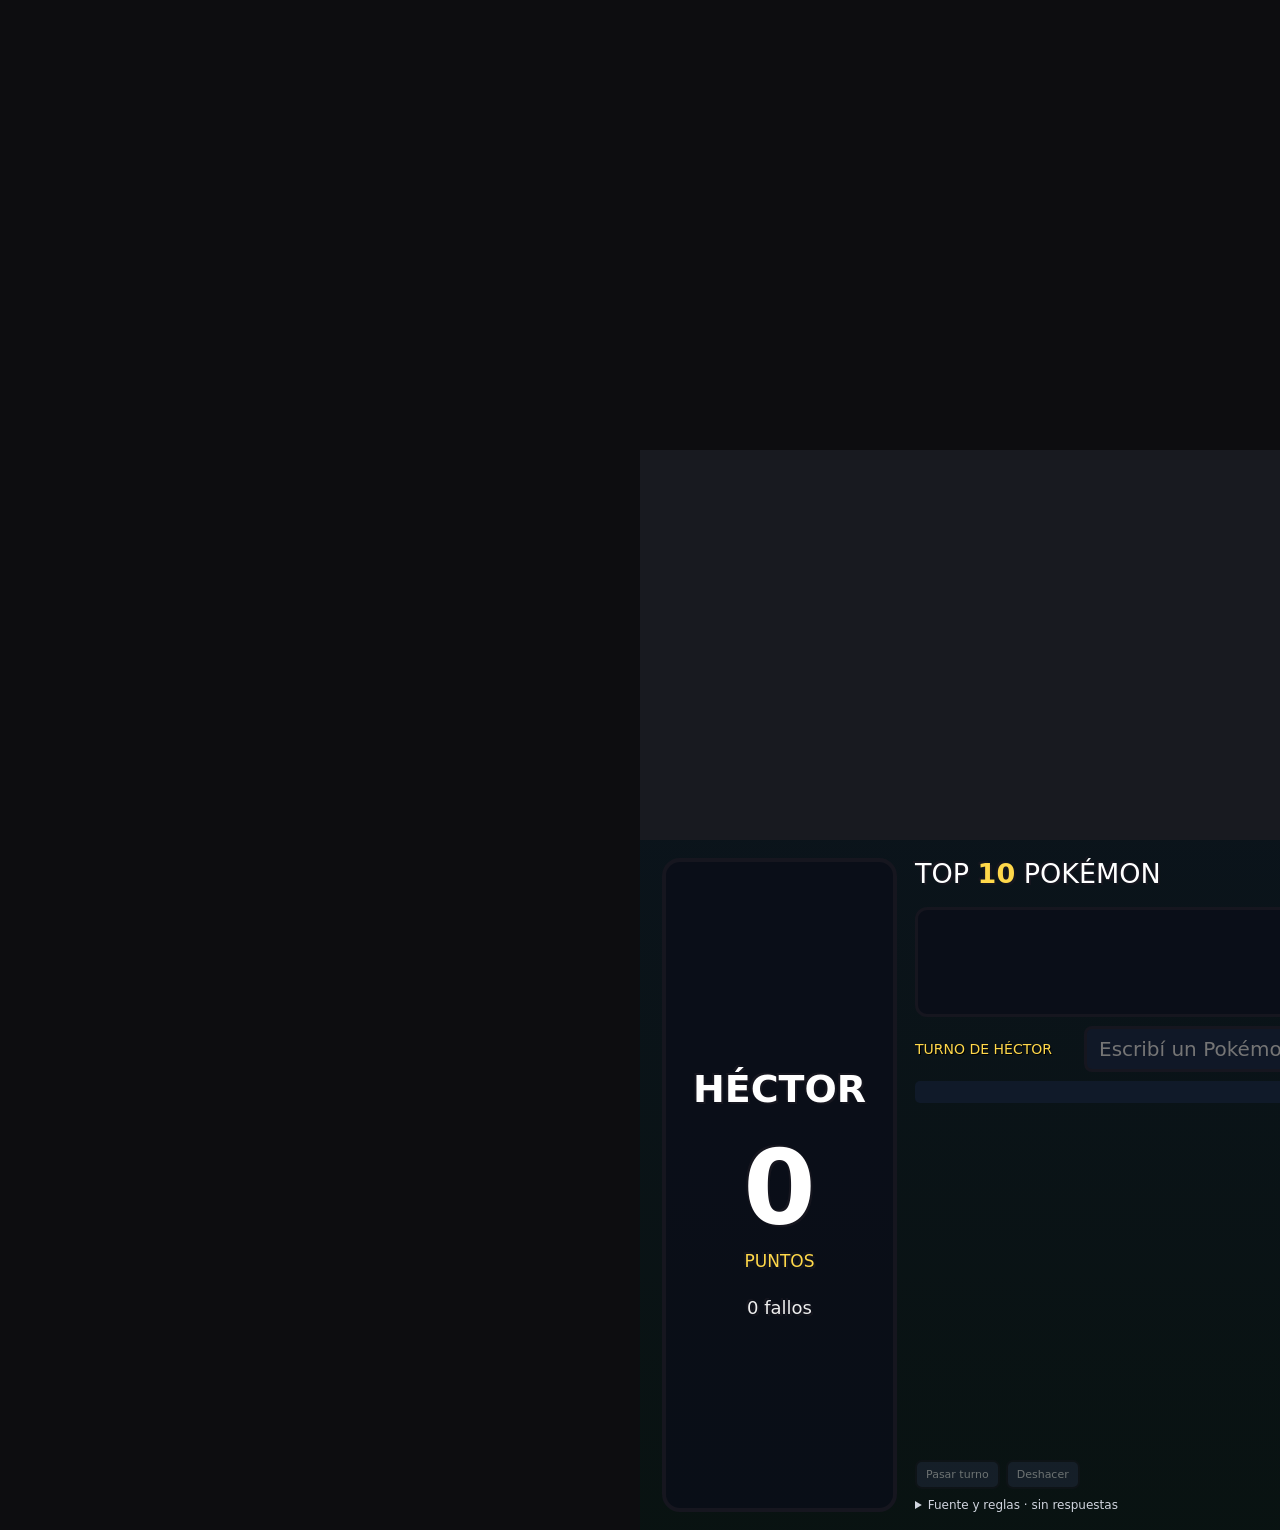
==== top-10.html @ 58f6bba6 "Agregar Top 10 por tipo con búsquedas de 2026 y respuestas ocultas" ====
<!doctype html>
<html lang="es">
<head>
  <meta charset="utf-8">
  <meta name="viewport" content="width=device-width, initial-scale=1">
  <title>Top 10 Pokémon · Más buscados en 2026</title>
  <link rel="stylesheet" href="css/common.css">
  <link rel="stylesheet" href="css/search-game.css">
</head>
<body class="search-mode clean">
<main id="search-reel">
  <div class="camera-space"><span>ESPACIO PARA CÁMARAS</span></div>
  <section id="search-game" aria-label="Top 10 Pokémon">
    <aside class="contestant" data-player="0"><span class="active-label">JUEGA</span><h2>HÉCTOR</h2><strong class="score">0</strong><span>PUNTOS</span><small class="misses">0 fallos</small></aside>
    <div class="play-area">
      <header><span class="brand">TOP <b>10</b> POKÉMON</span><span class="year">GOOGLE · 2026</span></header>
      <nav id="type-filter" aria-label="Elegir tipo"></nav>
      <div class="prompt"><h1>Pokémon de <span id="type-title">TIPO NORMAL</span><br>más buscados en 2026</h1><p>Enero–julio · 10 puestos ocultos · ¡Adiviná el ranking!</p></div>
      <form id="search-answer" autocomplete="off"><label for="pokemon-answer" id="turn-label">TURNO DE HÉCTOR</label><input id="pokemon-answer" name="pokemon" placeholder="Escribí un Pokémon…" maxlength="60" spellcheck="false" disabled><button type="submit" disabled>RESPONDER ↵</button><span id="found-count">0 / 10</span></form>
      <div id="feedback" role="status" aria-live="polite">Cargando los datos. Las respuestas están ocultas.</div>
      <ol id="ranking" aria-label="Puestos del ranking"></ol>
      <footer><button id="pass" disabled>Pasar turno</button><button id="undo" disabled>Deshacer</button><button id="reveal" disabled>Revelar respuestas…</button><button id="next" disabled>Siguiente tipo →</button><button id="mute" aria-label="Silenciar sonidos">🔊</button><button id="layout">↕ Vertical</button><button id="guides">Cámaras</button><button id="record">Tamaño grabación</button></footer>
      <details class="source"><summary>Fuente y reglas · sin respuestas</summary><p>Google Trends, enero–julio de 2026: promedio de interés relativo, no cantidad absoluta de búsquedas. Datos de PokéTrends (CC BY 4.0). La metodología declara consultas globales; sus metadatos también mencionan EE. UU., por lo que la cobertura geográfica del proveedor es ambigua. Se incluyen 1.021 especies con los siete meses completos; cuatro carecen de datos de 2026 y se excluyen, sin formas alternativas; los de doble tipo participan en ambos. Empates: número de Pokédex ascendente. Cada acierto da entre 10 puntos (puesto 1) y 1 punto (puesto 10). Los fallos y pases cambian el turno, sin quitar puntos. Cada tipo conserva su partida durante esta sesión.</p><p><a href="https://poke-trends.com/methodology" target="_blank" rel="noreferrer">Metodología del proveedor (puede contener spoilers)</a></p></details>
    </div>
    <aside class="contestant" data-player="1"><span class="active-label">JUEGA</span><h2>GUTI</h2><strong class="score">0</strong><span>PUNTOS</span><small class="misses">0 fallos</small></aside>
  </section>
</main>
<dialog id="reveal-confirm"><h2>¿Revelar este top 10?</h2><p>Se mostrarán todas las respuestas de este tipo y terminará la ronda.</p><button id="cancel-reveal">Seguir jugando</button><button id="confirm-reveal">Sí, revelar respuestas</button></dialog>
<script src="data/game-data.js"></script>
<script src="js/letters.js"></script>
<script src="js/audio.js"></script>
<script src="js/search-game.js"></script>
<script src="js/search-app.js"></script>
</body>
</html>
---- css/common.css ----
/* ═══════════════════════════════════════════════════════════════
   LETRAS POKÉMON · ESTILOS COMUNES (copiados de Buscaminas Pokémon)
   Mismo ADN que PokeDuelo (tinta, verde/rojo/dorado, Bungee, contornos, foto de fondo).
   Las medidas del reel y la disposición viven en vertical.css / horizontal.css.
   ═══════════════════════════════════════════════════════════════ */
@font-face{font-family:'Bungee'; src:url('../assets/fonts/bungee-latin.woff2') format('woff2'); font-display:block}
@font-face{font-family:'Press Start 2P'; src:url('../assets/fonts/press-start-2p-latin.woff2') format('woff2'); font-display:block}

:root{
  --ink:#16161f;
  --ok:#3fbf4f;
  --ok-hi:#58e36a;
  --no:#e0413b;
  --no-hi:#ff5a4f;
  --gold:#ffd84a;
  --panel:rgba(10,14,24,.84);
  --card:#1d2233;
  --card-2:#141828;
  --pixel:'Bungee','Press Start 2P',system-ui,sans-serif;
}

html,body{margin:0;height:100%;background:#0d0d10;overflow:hidden}
body.rec{overflow:auto}

/* ── REEL (igual que PokeDuelo) ── */
#reel{position:absolute; left:50%; top:50%; width:var(--reel-w); transform-origin:center center; display:flex; flex-direction:column}
body.rec #reel{position:relative; left:0; top:0; transform:none !important}

.virtual{flex:none; position:relative; width:100%; pointer-events:none; user-select:none;
  display:flex; align-items:center; justify-content:center;
  font:600 22px/1 system-ui,sans-serif; letter-spacing:.25em; color:rgba(255,255,255,.28)}
.virtual::after{content:''; position:absolute; inset:8px; border:3px dashed rgba(255,255,255,.2); border-radius:4px}
#v-top{height:var(--h-banner-top); background:#8e1622}
#v-cams{height:var(--h-cams); background:#2a2a2a}
#v-bottom{height:var(--h-banner-bottom); background:#8e1622}
body.clean .virtual span, body.clean .virtual::after{display:none}

/* ── ZONA JUEGO ── */
#game{flex:none; position:relative; width:var(--reel-w); height:var(--h-game); overflow:hidden; box-sizing:border-box;
  font-family:var(--pixel); color:#fff; user-select:none;
  background:url('../assets/img/nature-1768605061922-3261.jpg') center center / cover no-repeat;
  display:grid; contain:layout paint}
#game::before{content:''; position:absolute; inset:0; z-index:0; pointer-events:none;
  background:linear-gradient(180deg,rgba(9,24,34,.42),rgba(8,20,18,.58))}
#game > *{position:relative; z-index:1; min-width:0; min-height:0}

.outline{text-shadow:
  -3px -3px 0 var(--ink), 3px -3px 0 var(--ink), -3px 3px 0 var(--ink), 3px 3px 0 var(--ink),
   0 -4px 0 var(--ink), 0 4px 0 var(--ink), -4px 0 0 var(--ink), 4px 0 0 var(--ink),
   0 7px 0 rgba(0,0,0,.42), 4px 10px 8px rgba(0,0,0,.4)}
.outline-s{text-shadow:-2px -2px 0 var(--ink), 2px -2px 0 var(--ink), -2px 2px 0 var(--ink), 2px 2px 0 var(--ink), 0 4px 0 rgba(0,0,0,.4)}

/* Paneles oscuros con el borde de tinta de PokeDuelo */
.slab{background:var(--panel); border:4px solid var(--ink); border-radius:12px;
  box-shadow:inset 0 0 0 2px rgba(255,255,255,.12), 6px 6px 0 rgba(0,0,0,.35)}

/* ── JUGADORES ── */
.player{grid-area:var(--area); display:flex; flex-direction:column; align-items:center; justify-content:center; text-align:center;
  box-sizing:border-box; transition:opacity .25s}
.player .pname{letter-spacing:.04em; line-height:1}
.player .pscore{line-height:1; font-variant-numeric:tabular-nums}
.player .plabel{font-size:14px; letter-spacing:.2em; color:rgba(255,255,255,.7)}
.player .turn{font-size:15px; letter-spacing:.12em; padding:6px 12px 5px; border-radius:999px; background:var(--gold); color:var(--ink);
  border:3px solid var(--ink); opacity:0; transform:translateY(6px); transition:opacity .25s, transform .25s}
.player.active{box-shadow:inset 0 0 0 2px rgba(255,255,255,.12), 0 0 0 5px var(--gold), 6px 6px 0 5px rgba(0,0,0,.35)}
.player.active .turn{opacity:1; transform:none}
.player:not(.active){opacity:.62}
.player .phist{display:flex; gap:5px; flex-wrap:wrap; justify-content:center}
.player .phist i{display:block; width:26px; height:26px; line-height:26px; font-style:normal; font-size:12px; border-radius:5px;
  border:2px solid var(--ink); background:var(--ok); color:#fff}
.player .phist i.bomb{background:var(--no)}
.player .phist i.perfect{background:var(--gold); color:var(--ink)}
.pscore.bump{animation:bump .42s}
@keyframes bump{40%{transform:scale(1.25)}100%{transform:none}}

/* ── CABECERA ── */
.head{grid-area:head; display:flex; align-items:center; justify-content:center; gap:18px}
.head .title{letter-spacing:.02em; line-height:.95; white-space:nowrap}
.head .title span{color:var(--gold)}
.head .meta{display:flex; align-items:center; gap:12px}
.head .round-no{white-space:nowrap}
.chip{display:inline-block; padding:7px 14px 6px; border-radius:8px; border:3px solid var(--ink); font-size:16px; letter-spacing:.08em;
  box-shadow:0 3px 0 rgba(0,0,0,.4); color:var(--ink); white-space:nowrap}
.chip.easy{background:#7ee07f}
.chip.normal{background:var(--gold)}
.chip.hard{background:#ff7a59}

/* ── PROGRESO DE RONDAS ── */
.progress{grid-area:prog; display:flex; gap:5px; align-items:stretch}
.progress i{flex:1; border-radius:4px; background:rgba(255,255,255,.18); border:2px solid rgba(0,0,0,.45)}
.progress i.perfect{background:var(--gold)}
.progress i.ok{background:var(--ok)}
.progress i.bomb{background:var(--no)}
.progress i.current{background:#fff; animation:blink 1.2s ease-in-out infinite}
@keyframes blink{50%{opacity:.45}}

/* ── CONSIGNA ── */
.question{grid-area:q; display:flex; flex-direction:column; align-items:center; justify-content:center; text-align:center; padding:0 18px}
.question .q-text{line-height:1.08; letter-spacing:.01em; max-width:100%; overflow:hidden}
.question .q-rule{font:700 15px/1 system-ui,sans-serif; letter-spacing:.12em; text-transform:uppercase; color:rgba(255,255,255,.7); margin-top:8px}

/* ── ESTADO (aciertos / resultado + botones). Altura fija: nunca empuja la grilla. ── */
.status{grid-area:st; display:flex; align-items:center; justify-content:center; gap:22px; overflow:hidden}
.status .hits{white-space:nowrap}
.status .turnlbl{white-space:nowrap; padding:4px 14px 2px; border-radius:10px; background:rgba(0,0,0,.35); border:3px solid var(--gold)}
.status .turnlbl b{color:var(--gold)}
.player .turn.flip{animation:turnFlip .35s cubic-bezier(.3,1.6,.5,1)}
@keyframes turnFlip{0%{transform:scale(.6)}100%{transform:none}}
.status .hits b{color:var(--ok-hi)}
.pips{display:flex; gap:6px}
.pips i{width:20px; height:20px; border-radius:50%; border:3px solid var(--ink); background:rgba(255,255,255,.2); transition:background .2s}
.pips i.on{background:var(--ok-hi)}
.status .result{white-space:nowrap}
.status .result.perfect{color:var(--gold)}
.status .result.bomb{color:var(--no-hi)}
.status .result{text-align:center; line-height:1}
.status .result small{display:block; font-size:.5em; letter-spacing:.08em; color:#fff; margin-top:4px}
.status .actions{display:flex; gap:12px}
.btn{font-family:var(--pixel); font-size:17px; letter-spacing:.05em; color:#fff; cursor:pointer; white-space:nowrap;
  padding:11px 18px 10px; border-radius:10px; border:4px solid var(--ink); background:#2f6fe4;
  box-shadow:inset 0 -5px 0 rgba(0,0,0,.25), 0 5px 0 rgba(0,0,0,.45); transition:transform .08s}
.btn:hover{transform:translateY(-2px)}
.btn:active{transform:translateY(2px)}
.btn.go{background:var(--ok)}
.btn.retry{background:#5a5f78}
.status .enter{animation:fadeUp .35s both}
@keyframes fadeUp{from{opacity:0; transform:translateY(10px)}to{opacity:1; transform:none}}

/* ── GRILLA 4×3 ── */
.grid{grid-area:grid; display:grid; grid-template-columns:repeat(4,1fr); grid-template-rows:repeat(3,1fr)}
.card{all:unset; box-sizing:border-box; position:relative; overflow:hidden; cursor:pointer; min-width:0; min-height:0;
  border-radius:12px; border:4px solid var(--ink); background:linear-gradient(180deg,var(--card),var(--card-2));
  box-shadow:inset 0 0 0 2px rgba(255,255,255,.12), 0 5px 0 rgba(0,0,0,.45);
  display:flex; align-items:center; justify-content:center; transition:transform .12s; will-change:transform}
.card:hover{transform:translateY(-3px)}
.grid.done .card, .card.picked{cursor:default}
.grid.done .card:hover, .card.picked:hover{transform:none}
.card:focus-visible{outline:4px solid #5b8cff; outline-offset:2px}
/* Capa de color: sólo se anima su opacidad. */
.card .tint{position:absolute; inset:0; opacity:0; pointer-events:none; transition:opacity .22s}
.card .art{position:relative; display:flex; align-items:center; justify-content:center; flex:none; border-radius:50%;
  background:radial-gradient(circle at 50% 42%,rgba(255,255,255,.22),rgba(255,255,255,.06) 62%,transparent 64%)}
.card .art img{image-rendering:pixelated; display:block}
.card .name{position:relative; line-height:1.05; letter-spacing:.02em; min-width:0; overflow:hidden}
.card .badge{position:absolute; display:flex; align-items:center; gap:6px; padding:5px 9px 4px; border-radius:7px; border:3px solid var(--ink);
  font-size:13px; letter-spacing:.06em; opacity:0; transform:scale(.6); pointer-events:none}
.card .badge svg{width:16px; height:16px; flex:none}
.card .detail{position:absolute; padding:3px 7px 2px; border-radius:6px; background:rgba(0,0,0,.55); border:2px solid rgba(255,255,255,.35);
  font-size:13px; letter-spacing:.04em; opacity:0}

.card.ok .tint{background:linear-gradient(180deg,var(--ok-hi),#1f9d35); opacity:1}
.card.ok{border-color:#0f3d17}
.card.bad .tint{background:linear-gradient(180deg,var(--no-hi),#a8201b); opacity:1}
.card.ok .badge.b-ok, .card.bad .badge.b-bomb{opacity:1; transform:none}
.badge.b-ok{background:#fff; color:#1b7f2c}
.badge.b-bomb{background:var(--ink); color:#fff}
/* Revelado sin haberlas tocado: color más suave, para distinguirlas de las elegidas */
.card.rev .tint{opacity:.5}
.card.rev .badge{transform:scale(.85)}
.grid.done .card .detail{opacity:1}
/* La bomba elegida: sólida, anillo blanco y cartel propio */
.card.boom{box-shadow:0 0 0 5px #fff, 0 0 0 9px var(--ink), 0 5px 0 9px rgba(0,0,0,.45); z-index:2}
.card.boom .badge.b-bomb{background:#fff; color:var(--no)}

/* Animaciones (sólo transform/opacity) */
.card.a-pop{animation:cardPop .34s cubic-bezier(.3,1.6,.5,1)}
@keyframes cardPop{0%{transform:scale(.92)}60%{transform:scale(1.07)}100%{transform:none}}
.card.a-pop .tint{animation:tintIn .22s both}
.card.a-shake{animation:shake .46s}
@keyframes shake{0%,100%{transform:none}15%{transform:translateX(-10px) rotate(-2deg)}30%{transform:translateX(9px) rotate(2deg)}45%{transform:translateX(-7px)}60%{transform:translateX(6px)}75%{transform:translateX(-3px)}}
.card.a-shake .tint{animation:flash .46s both}
@keyframes flash{0%{opacity:0}20%{opacity:1}35%{opacity:.55}55%{opacity:1}}
.card.a-rev .tint{animation:tintIn .3s both; animation-delay:var(--d,0ms)}
.card.a-rev .badge{transition:opacity .25s, transform .25s; transition-delay:var(--d,0ms)}
@keyframes tintIn{from{opacity:0}}
.card.a-deal{animation:deal .38s both; animation-delay:var(--d,0ms)}
@keyframes deal{from{opacity:0; transform:translateY(14px) scale(.96)}}
.grid.celebrate .card.ok{animation:glow 1.1s ease-in-out 2; animation-delay:var(--d,0ms)}
@keyframes glow{50%{transform:scale(1.04)}}
.noanim, .noanim *{animation:none !important; transition:none !important}

/* ── CARTEL CENTRAL (encima de la grilla, nunca de las cámaras) ── */
.stamp{grid-area:grid; align-self:center; justify-self:center; z-index:5 !important; pointer-events:none; text-align:center;
  padding:18px 34px 14px; border-radius:16px; border:5px solid var(--ink); opacity:0; transform:scale(.4)}
.stamp.perfect{background:var(--gold); color:var(--ink)}
/* Bomba: borde blanco (con anillo oscuro por fuera) para que se lea sobre fondos oscuros */
.stamp.bomb{background:var(--no); color:#fff; border-color:#fff; box-shadow:0 0 0 5px var(--ink), 0 8px 0 5px rgba(0,0,0,.45)}
.stamp.final{background:var(--panel); color:var(--gold)}
.stamp small{display:block; font-size:.42em; letter-spacing:.1em; margin-top:6px}
.stamp.show{animation:stampIn 1.9s both}
.stamp.show.big{animation:stampBig 2.4s both}
.stamp.stay{animation:stampStay .6s both}
@keyframes stampIn{0%{opacity:0; transform:scale(.4) rotate(-6deg)}14%{opacity:1; transform:scale(1.08) rotate(1deg)}22%{transform:scale(1)}78%{opacity:1; transform:scale(1)}100%{opacity:0; transform:scale(.9)}}
@keyframes stampBig{0%{opacity:0; transform:scale(.3) rotate(-10deg)}12%{opacity:1; transform:scale(1.18) rotate(2deg)}20%{transform:scale(1)}30%{transform:scale(1.05)}40%{transform:scale(1)}82%{opacity:1; transform:scale(1)}100%{opacity:0; transform:scale(.92)}}
@keyframes stampStay{from{opacity:0; transform:scale(.5)}to{opacity:1; transform:none}}

/* ── PANEL DE CONTROL (fuera del reel, no se graba) · mismo estilo que PokeDuelo ── */
#panel{position:fixed; top:12px; right:12px; width:380px; max-height:calc(100vh - 24px); overflow:auto; z-index:50;
  background:#1c1d24; color:#e9e9ef; border:1px solid #3a3b46; border-radius:12px;
  font:14px/1.4 system-ui,sans-serif; box-shadow:0 12px 40px rgba(0,0,0,.5); padding:14px; box-sizing:border-box}
body.nopanel #panel{display:none}
body.panel-only{overflow:auto; background:#121318}
body.panel-only #reel{display:none}
body.panel-only #panel{position:static; margin:24px auto; width:min(760px,calc(100% - 32px)); max-height:none}
#panel h2{margin:0; font-size:15px; letter-spacing:.04em}
#panel header{display:flex; justify-content:space-between; align-items:center; gap:8px; margin-bottom:10px}
#panel section{background:#25262f; border-radius:10px; padding:12px; margin-bottom:12px}
#panel h3{margin:0 0 8px; font-size:13px; text-transform:uppercase; letter-spacing:.08em; color:#ffd84a}
#panel label{display:block; font-size:12px; color:#a9aab8; margin:8px 0 4px}
#panel .line{display:flex; gap:6px; align-items:center; flex-wrap:wrap}
#panel input{flex:1; min-width:0; background:#14151b; color:#fff; border:1px solid #3a3b46; border-radius:7px; padding:7px 9px; font:inherit}
#panel button{background:#343645; color:#fff; border:0; border-radius:7px; padding:7px 10px; font:inherit; font-size:13px; cursor:pointer; white-space:nowrap}
#panel button:hover{background:#44475a}
#panel button.primary{background:#2f6fe4} #panel button.primary:hover{background:#3d7cf0}
#panel button.danger{background:#6b2230} #panel button.danger:hover{background:#86293a}
#panel button.on{outline:2px solid #ffd84a}
#panel .score{font:700 22px/1 system-ui,sans-serif; min-width:44px; text-align:center}
#panel footer{font-size:12px; color:#8d8e9c}
#panel kbd{background:#343645; border-radius:4px; padding:1px 5px; font-size:11px}
#panel .muted{color:#8d8e9c; font-size:12px}
#panel pre{margin:6px 0 0; white-space:pre-wrap; font:11px/1.35 ui-monospace,Consolas,monospace; color:#cfd0da; background:#14151b; border-radius:7px; padding:8px}
#panel table{width:100%; border-collapse:collapse; font-size:12px; margin-top:6px}
#panel td{padding:2px 4px; border-bottom:1px solid #30313c; vertical-align:top}
#panel td.ok{color:#58e36a} #panel td.no{color:#ff7a70}
#debug{display:none}
body.debug #debug{display:block}

/* ═══════════════════════════════════════════════════════════════
   PROPIO DE LETRAS POKÉMON
   ═══════════════════════════════════════════════════════════════ */
[hidden]{display:none !important}

/* Carta todavía oculta: Poké Ball + casilleros de letras. Al acertarla se ve el sprite. */
.card{cursor:default}
.card:hover{transform:none}
.card .ball{display:block; width:62%; height:62%; border-radius:50%; border:4px solid var(--ink); box-sizing:border-box;
  background:linear-gradient(180deg,#e0413b 0 44%,var(--ink) 44% 56%,#f1f1f1 56% 100%); position:relative; opacity:.9}
.card .ball::after{content:''; position:absolute; left:50%; top:50%; width:30%; height:30%; transform:translate(-50%,-50%);
  border-radius:50%; background:#f1f1f1; border:4px solid var(--ink); box-sizing:border-box}
.card .slots{position:relative; display:flex; gap:4px; justify-content:center; flex-wrap:nowrap; max-width:100%}
.card .slots i{display:block; flex:none; border-radius:3px; background:rgba(255,255,255,.22); border-bottom:4px solid rgba(255,255,255,.7)}
.card .slots i.first{background:var(--gold); border-bottom-color:#9b7a1f; color:var(--ink); font-style:normal; text-align:center}
.card .detail{opacity:1}
.card.open .ball, .card.open .slots{display:none}
.card:not(.open) .art img, .card:not(.open) .name{display:none}

/* Cartel de la bomba: la palabra que se dijo, en una carta roja propia */
.stamp .word{display:block; margin-top:10px; font-size:.5em; letter-spacing:.03em}

/* Respuesta (en la fila de estado, a la vista de cámara) */
.answer{display:flex; align-items:center; gap:10px; min-width:0}
.answer input{font-family:var(--pixel); color:#fff; background:rgba(10,14,24,.9); border:4px solid var(--ink); border-radius:10px;
  box-shadow:inset 0 0 0 2px rgba(255,255,255,.18), 0 4px 0 rgba(0,0,0,.45); padding:6px 14px 4px; min-width:0; text-transform:uppercase;
  letter-spacing:.03em; outline:none}
.answer input::placeholder{color:rgba(255,255,255,.4)}
.answer input:focus{box-shadow:inset 0 0 0 2px rgba(255,255,255,.18), 0 0 0 4px var(--gold), 0 4px 0 4px rgba(0,0,0,.45)}
.answer .btn{flex:none}
.answer.a-shake{animation:shake .46s}
.toast{grid-area:st; align-self:start; justify-self:center; z-index:6 !important; pointer-events:none; margin-top:-26px;
  padding:5px 12px 4px; border-radius:8px; border:3px solid var(--ink); background:#fff; color:var(--ink); font-size:15px; letter-spacing:.05em;
  opacity:0; white-space:nowrap;
  /* letra oscura sobre blanco: el contorno de .outline-s va en blanco, si no se empasta */
  text-shadow:-2px -2px 0 #fff, 2px -2px 0 #fff, -2px 2px 0 #fff, 2px 2px 0 #fff}
.toast.show{animation:toast 1.8s both}
@keyframes toast{0%{opacity:0; transform:translateY(6px)}12%{opacity:1; transform:none}80%{opacity:1}100%{opacity:0}}
.status .count b{color:var(--ok-hi)}
.chip.min{background:#7ee07f}
.chip.max{background:#ff7a59}
.question .q-text .tchip{display:inline-block; padding:0 .3em; border-radius:.2em; border:4px solid var(--ink); color:#fff}
/* Las que nadie nombró: sin tilde, sólo "FALTÓ" */
.card.rev .badge.b-ok{background:rgba(255,255,255,.85); color:var(--ink)}
.card.rev .badge svg{display:none}

/* Escalado por ronda: las cartas se reparten en las columnas/filas que mejor llenan la zona
   (app.js › layoutGrid) y se centran. --cw/--ch/--k los fija app.js al repartir. */
.grid{display:flex; flex-wrap:wrap; justify-content:center; align-content:center}
.grid .card{flex:none; width:var(--cw,auto); height:var(--ch,auto)}

/* Espectador: hasta recibir la primera foto de la sala sólo se ve el cartel de conexión */
body.waiting #game .grid, body.waiting #game .status, body.waiting #game .question, body.waiting #game .progress{visibility:hidden}
body.spectator .answer input{pointer-events:none}
---- css/search-game.css ----
body.search-mode{font-family:var(--pixel);color:#fff;overflow:hidden}
#search-reel{width:1920px;height:1080px;position:absolute;left:50%;top:50%;transform-origin:center}
.camera-space{height:390px;background:#181a20;display:flex;align-items:center;justify-content:center;color:#777;font:22px system-ui;letter-spacing:.15em}
body.clean .camera-space span{visibility:hidden}
#search-game{height:690px;box-sizing:border-box;display:grid;grid-template-columns:235px minmax(0,1fr) 235px;gap:18px;padding:18px 22px;background:linear-gradient(#09182299,#081412cc),url('../assets/img/nature-1768605061922-3261.jpg') center/cover}
.contestant{align-self:stretch;display:flex;flex-direction:column;align-items:center;justify-content:center;background:var(--panel);border:4px solid var(--ink);border-radius:18px;position:relative;text-shadow:2px 2px var(--ink),-2px -2px var(--ink)}
.contestant.active{border-color:var(--gold);box-shadow:0 0 0 3px var(--ink)}
.contestant h2{font-size:38px;margin:15px 0}.contestant .score{font-size:104px;line-height:1.2}.contestant>span{font-size:17px;color:var(--gold)}
.active-label{position:absolute;top:16px;visibility:hidden}.active .active-label{visibility:visible}.misses{margin-top:26px;font-size:18px;color:#eee}
.play-area{min-width:0;display:flex;flex-direction:column;gap:9px;position:relative}
.play-area header{display:flex;justify-content:space-between;align-items:center;font-size:27px;text-shadow:2px 2px var(--ink),-2px -2px var(--ink)}
.brand b{color:var(--gold)}.year{font-size:16px;color:var(--gold)}
#type-filter{display:grid;grid-template-columns:repeat(9,1fr);gap:5px}
button,input{font:inherit}button{cursor:pointer;color:#fff;border:2px solid var(--ink);border-radius:7px;background:#283249;padding:7px 10px}button:hover:not(:disabled){filter:brightness(1.22)}button:focus-visible,input:focus-visible,summary:focus-visible{outline:3px solid var(--gold);outline-offset:2px}button:disabled{opacity:.4;cursor:default}
#type-filter button{font-size:13px;padding:5px 3px;background:color-mix(in srgb,var(--type) 55%,#141828);text-shadow:1px 1px #000,-1px -1px #000}
#type-filter button[aria-pressed="true"]{box-shadow:inset 0 0 0 2px #fff;border-color:var(--gold)}
.prompt{text-align:center;background:var(--panel);border:3px solid var(--ink);border-radius:12px;padding:8px}
.prompt h1{font-size:24px;line-height:1.35;margin:0;text-shadow:2px 2px var(--ink),-2px -2px var(--ink)}#type-title{color:var(--gold)}.prompt p{font:15px system-ui;margin:5px 0 0;color:#ddd}
#search-answer{display:flex;gap:9px;align-items:center}#turn-label{font-size:14px;color:var(--gold);min-width:160px;text-shadow:1px 1px #000}#pokemon-answer{flex:1;min-width:0;font-size:20px;background:#101827;color:white;border:3px solid var(--ink);border-radius:8px;padding:8px 12px}#search-answer button{font-size:13px;background:#35823c}#found-count{font-size:20px;white-space:nowrap}
#feedback{height:22px;font:600 16px/22px system-ui;text-align:center;color:white;background:#111b2ce6;border-radius:5px}#feedback.bad{background:#8d211f}#feedback.good{background:#185823}
#ranking{list-style:none;padding:0;margin:0;display:grid;grid-template-columns:repeat(2,minmax(0,1fr));grid-template-rows:repeat(5,1fr);grid-auto-flow:column;gap:7px 12px;flex:1;min-height:0}
.rank-card{display:flex;align-items:center;min-width:0;gap:13px;padding:3px 13px;background:linear-gradient(135deg,#263047,#141828);border:3px solid var(--ink);border-radius:10px;box-shadow:0 3px #0006;overflow:hidden}
.rank-number{font-size:24px;width:38px;color:var(--gold);flex:none;text-align:center}.rank-card .mystery{font-size:24px;color:#929bab;flex:1;text-align:center;letter-spacing:.22em}.rank-card img{width:49px;height:49px;object-fit:contain;image-rendering:pixelated}.rank-name{font-size:19px;flex:1;overflow-wrap:anywhere}.rank-points{font-size:12px;color:var(--gold)}.rank-card.solved{border-color:#56cd68;background:linear-gradient(135deg,#23562d,#142b20)}.rank-card.revealed{border-color:#b59136}.rank-card.solved{animation:reveal .25s ease-out}@keyframes reveal{from{transform:scale(.96);opacity:.3}to{transform:none;opacity:1}}
footer{display:flex;gap:6px;flex-wrap:wrap}footer button{font-size:11px;padding:6px 9px}#reveal{margin-left:auto;background:#533026}.source{font:12px system-ui;color:#d1d5df}.source summary{cursor:pointer}.source[open]{position:absolute;bottom:0;left:0;right:0;background:#101827;z-index:4;padding:14px;border:2px solid #777;border-radius:10px}.source p{line-height:1.5}.source a{color:#ffe078}
dialog{max-width:440px;background:#172033;color:white;border:3px solid var(--gold);border-radius:14px;font:17px system-ui;padding:26px}dialog::backdrop{background:#000b}dialog button{font-size:14px;margin:6px 0}dialog h2{font:21px var(--pixel)}
body.vertical #search-reel{width:1080px;height:1982px}body.vertical .camera-space{height:650px}body.vertical #search-game{height:1332px;grid-template-columns:1fr 1fr;grid-template-rows:145px 1fr;gap:14px;padding:20px}
body.vertical .contestant{grid-row:1;justify-content:center;padding:8px;display:grid;grid-template-columns:1fr 1fr;text-align:center}body.vertical .contestant[data-player="1"]{grid-column:2}body.vertical .contestant h2{font-size:30px;margin:0}body.vertical .contestant .score{font-size:65px;grid-column:2;grid-row:1 / 3}body.vertical .contestant>span:not(.active-label){grid-column:1;font-size:14px}body.vertical .active-label{top:-12px;background:#172033;padding:0 8px;left:14px}body.vertical .misses{font-size:13px;margin:0;grid-column:1 / 3}body.vertical .play-area{grid-column:1 / 3;grid-row:2;gap:14px}body.vertical .prompt h1{font-size:32px}body.vertical .prompt p{font-size:19px}body.vertical #type-filter{grid-template-columns:repeat(6,1fr);gap:8px}body.vertical #type-filter button{font-size:19px;padding:9px}body.vertical #ranking{gap:12px}body.vertical .rank-name{font-size:24px}body.vertical .rank-card img{width:80px;height:80px}body.vertical .rank-number{font-size:30px}body.vertical footer button{font-size:16px}body.vertical #pokemon-answer{font-size:25px}body.vertical #feedback{font-size:20px;height:28px;line-height:28px}body.vertical #turn-label{font-size:16px}body.vertical .source{font-size:16px}
body.recording{overflow:auto}body.recording #search-reel{position:relative;left:0;top:0;transform:none!important}
@media(prefers-reduced-motion:reduce){.rank-card.solved{animation:none}}
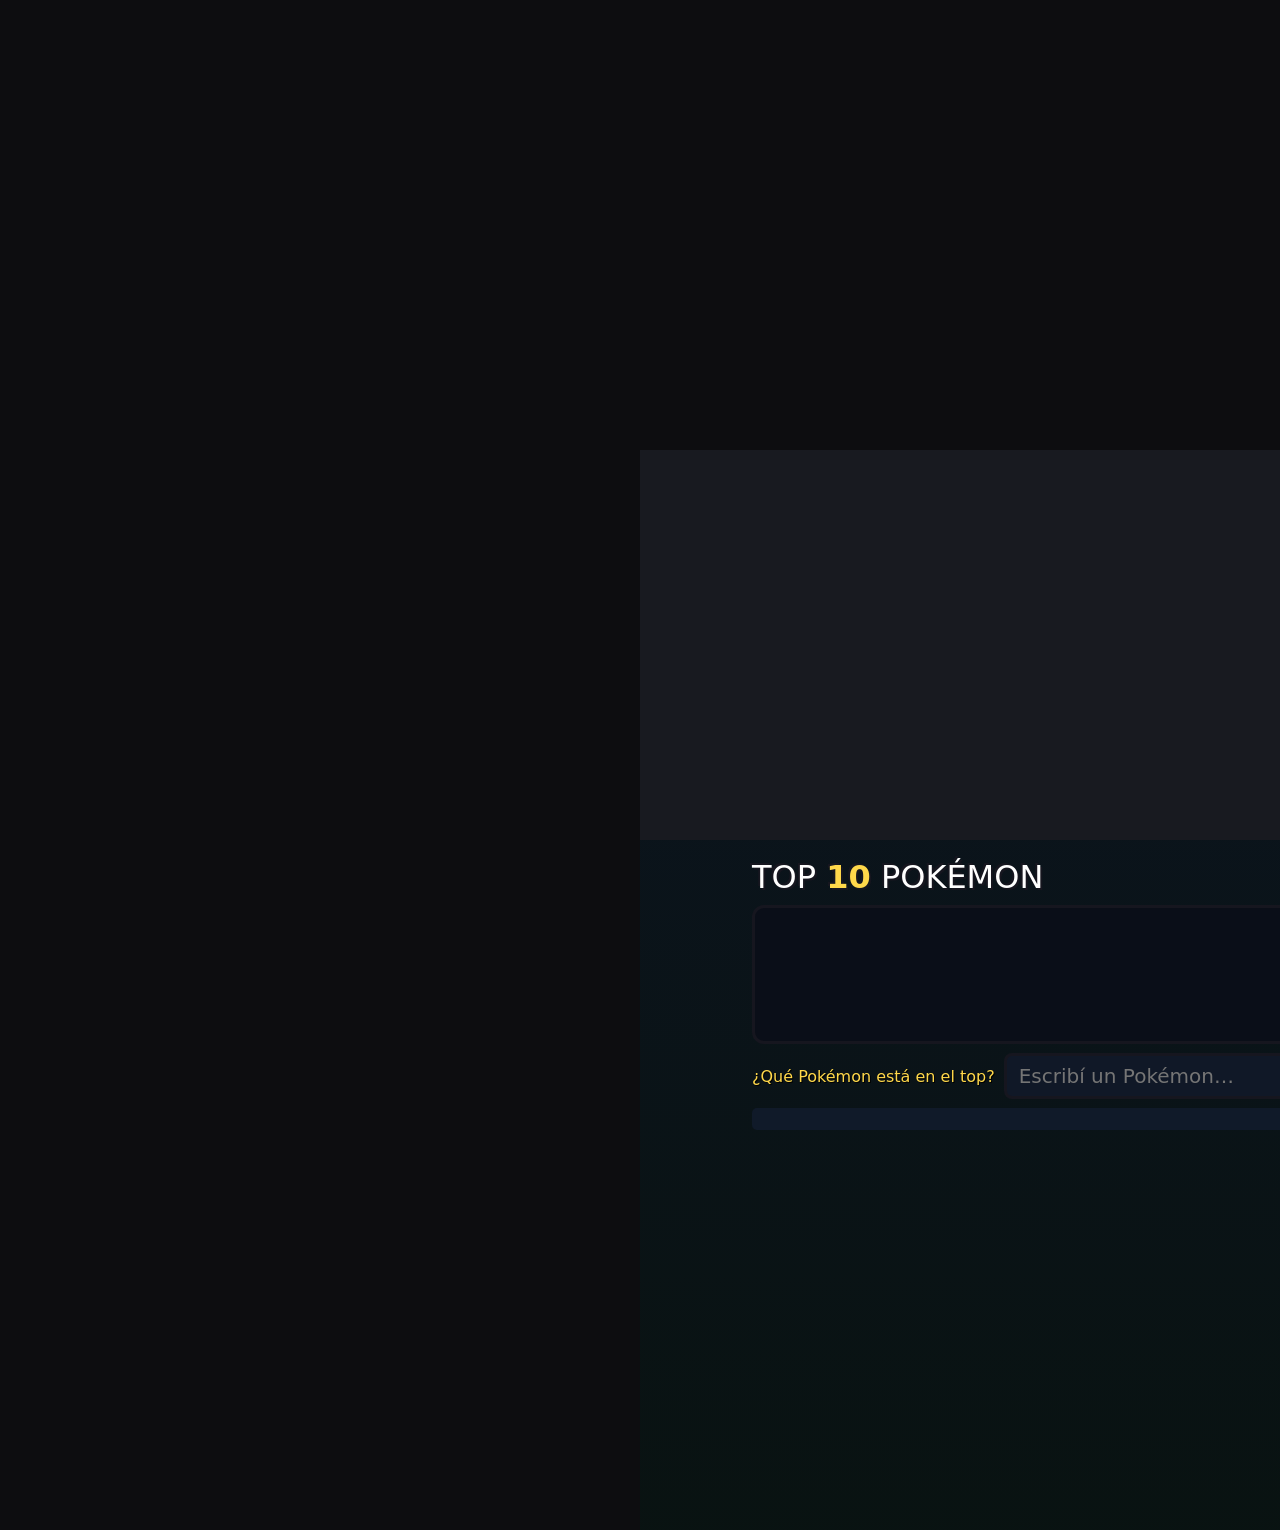
==== commit a1aba1c4: "Convertir Top 10 en reto cooperativo y mover controles al panel P" ====
--- a/top-10.html
+++ b/top-10.html
@@ -11,20 +11,19 @@
 <main id="search-reel">
   <div class="camera-space"><span>ESPACIO PARA CÁMARAS</span></div>
   <section id="search-game" aria-label="Top 10 Pokémon">
-    <aside class="contestant" data-player="0"><span class="active-label">JUEGA</span><h2>HÉCTOR</h2><strong class="score">0</strong><span>PUNTOS</span><small class="misses">0 fallos</small></aside>
     <div class="play-area">
       <header><span class="brand">TOP <b>10</b> POKÉMON</span><span class="year">GOOGLE · 2026</span></header>
-      <nav id="type-filter" aria-label="Elegir tipo"></nav>
       <div class="prompt"><h1>Pokémon de <span id="type-title">TIPO NORMAL</span><br>más buscados en 2026</h1><p>Enero–julio · 10 puestos ocultos · ¡Adiviná el ranking!</p></div>
-      <form id="search-answer" autocomplete="off"><label for="pokemon-answer" id="turn-label">TURNO DE HÉCTOR</label><input id="pokemon-answer" name="pokemon" placeholder="Escribí un Pokémon…" maxlength="60" spellcheck="false" disabled><button type="submit" disabled>RESPONDER ↵</button><span id="found-count">0 / 10</span></form>
+      <form id="search-answer" autocomplete="off"><label for="pokemon-answer" class="answer-label">¿Qué Pokémon está en el top?</label><input id="pokemon-answer" name="pokemon" placeholder="Escribí un Pokémon…" maxlength="60" spellcheck="false" disabled><button type="submit" disabled>RESPONDER ↵</button><span id="found-count">0 / 10</span></form>
       <div id="feedback" role="status" aria-live="polite">Cargando los datos. Las respuestas están ocultas.</div>
       <ol id="ranking" aria-label="Puestos del ranking"></ol>
-      <footer><button id="pass" disabled>Pasar turno</button><button id="undo" disabled>Deshacer</button><button id="reveal" disabled>Revelar respuestas…</button><button id="next" disabled>Siguiente tipo →</button><button id="mute" aria-label="Silenciar sonidos">🔊</button><button id="layout">↕ Vertical</button><button id="guides">Cámaras</button><button id="record">Tamaño grabación</button></footer>
-      <details class="source"><summary>Fuente y reglas · sin respuestas</summary><p>Google Trends, enero–julio de 2026: promedio de interés relativo, no cantidad absoluta de búsquedas. Datos de PokéTrends (CC BY 4.0). La metodología declara consultas globales; sus metadatos también mencionan EE. UU., por lo que la cobertura geográfica del proveedor es ambigua. Se incluyen 1.021 especies con los siete meses completos; cuatro carecen de datos de 2026 y se excluyen, sin formas alternativas; los de doble tipo participan en ambos. Empates: número de Pokédex ascendente. Cada acierto da entre 10 puntos (puesto 1) y 1 punto (puesto 10). Los fallos y pases cambian el turno, sin quitar puntos. Cada tipo conserva su partida durante esta sesión.</p><p><a href="https://poke-trends.com/methodology" target="_blank" rel="noreferrer">Metodología del proveedor (puede contener spoilers)</a></p></details>
+
     </div>
-    <aside class="contestant" data-player="1"><span class="active-label">JUEGA</span><h2>GUTI</h2><strong class="score">0</strong><span>PUNTOS</span><small class="misses">0 fallos</small></aside>
   </section>
 </main>
+<aside id="control-panel" aria-label="Panel de control" hidden><header><h2>Panel de control</h2><button id="close-panel" aria-label="Cerrar panel">Cerrar · P</button></header><h3>Elegir tipo</h3>      <nav id="type-filter" aria-label="Elegir tipo"></nav>
+      <footer><button id="undo" disabled>Deshacer</button><button id="reveal" disabled>Revelar respuestas…</button><button id="next" disabled>Siguiente tipo →</button><button id="mute" aria-label="Silenciar sonidos">🔊</button><button id="layout">↕ Vertical</button><button id="guides">Cámaras</button><button id="record">Tamaño grabación</button></footer>
+      <details class="source"><summary>Fuente y reglas · sin respuestas</summary><p>Google Trends, enero–julio de 2026: promedio de interés relativo, no cantidad absoluta de búsquedas. Datos de PokéTrends (CC BY 4.0). La metodología declara consultas globales; sus metadatos también mencionan EE. UU., por lo que la cobertura geográfica del proveedor es ambigua. Se incluyen 1.021 especies con los siete meses completos; cuatro carecen de datos de 2026 y se excluyen, sin formas alternativas; los de doble tipo participan en ambos. Empates: número de Pokédex ascendente. Reto cooperativo, sin turnos ni puntajes. Adivinen los diez puestos entre todos. Cada tipo conserva su partida durante esta sesión.</p><p><a href="https://poke-trends.com/methodology" target="_blank" rel="noreferrer">Metodología del proveedor (puede contener spoilers)</a></p></details></aside>
 <dialog id="reveal-confirm"><h2>¿Revelar este top 10?</h2><p>Se mostrarán todas las respuestas de este tipo y terminará la ronda.</p><button id="cancel-reveal">Seguir jugando</button><button id="confirm-reveal">Sí, revelar respuestas</button></dialog>
 <script src="data/game-data.js"></script>
 <script src="js/letters.js"></script>
--- a/css/search-game.css
+++ b/css/search-game.css
@@ -2,28 +2,31 @@
 #search-reel{width:1920px;height:1080px;position:absolute;left:50%;top:50%;transform-origin:center}
 .camera-space{height:390px;background:#181a20;display:flex;align-items:center;justify-content:center;color:#777;font:22px system-ui;letter-spacing:.15em}
 body.clean .camera-space span{visibility:hidden}
-#search-game{height:690px;box-sizing:border-box;display:grid;grid-template-columns:235px minmax(0,1fr) 235px;gap:18px;padding:18px 22px;background:linear-gradient(#09182299,#081412cc),url('../assets/img/nature-1768605061922-3261.jpg') center/cover}
-.contestant{align-self:stretch;display:flex;flex-direction:column;align-items:center;justify-content:center;background:var(--panel);border:4px solid var(--ink);border-radius:18px;position:relative;text-shadow:2px 2px var(--ink),-2px -2px var(--ink)}
-.contestant.active{border-color:var(--gold);box-shadow:0 0 0 3px var(--ink)}
-.contestant h2{font-size:38px;margin:15px 0}.contestant .score{font-size:104px;line-height:1.2}.contestant>span{font-size:17px;color:var(--gold)}
-.active-label{position:absolute;top:16px;visibility:hidden}.active .active-label{visibility:visible}.misses{margin-top:26px;font-size:18px;color:#eee}
+#search-game{height:690px;box-sizing:border-box;display:grid;grid-template-columns:minmax(0,1fr);gap:18px;padding:18px 22px;background:linear-gradient(#09182299,#081412cc),url('../assets/img/nature-1768605061922-3261.jpg') center/cover}
 .play-area{min-width:0;display:flex;flex-direction:column;gap:9px;position:relative}
 .play-area header{display:flex;justify-content:space-between;align-items:center;font-size:27px;text-shadow:2px 2px var(--ink),-2px -2px var(--ink)}
 .brand b{color:var(--gold)}.year{font-size:16px;color:var(--gold)}
-#type-filter{display:grid;grid-template-columns:repeat(9,1fr);gap:5px}
+#type-filter{display:grid;grid-template-columns:repeat(3,1fr);gap:7px}
 button,input{font:inherit}button{cursor:pointer;color:#fff;border:2px solid var(--ink);border-radius:7px;background:#283249;padding:7px 10px}button:hover:not(:disabled){filter:brightness(1.22)}button:focus-visible,input:focus-visible,summary:focus-visible{outline:3px solid var(--gold);outline-offset:2px}button:disabled{opacity:.4;cursor:default}
 #type-filter button{font-size:13px;padding:5px 3px;background:color-mix(in srgb,var(--type) 55%,#141828);text-shadow:1px 1px #000,-1px -1px #000}
 #type-filter button[aria-pressed="true"]{box-shadow:inset 0 0 0 2px #fff;border-color:var(--gold)}
 .prompt{text-align:center;background:var(--panel);border:3px solid var(--ink);border-radius:12px;padding:8px}
 .prompt h1{font-size:24px;line-height:1.35;margin:0;text-shadow:2px 2px var(--ink),-2px -2px var(--ink)}#type-title{color:var(--gold)}.prompt p{font:15px system-ui;margin:5px 0 0;color:#ddd}
-#search-answer{display:flex;gap:9px;align-items:center}#turn-label{font-size:14px;color:var(--gold);min-width:160px;text-shadow:1px 1px #000}#pokemon-answer{flex:1;min-width:0;font-size:20px;background:#101827;color:white;border:3px solid var(--ink);border-radius:8px;padding:8px 12px}#search-answer button{font-size:13px;background:#35823c}#found-count{font-size:20px;white-space:nowrap}
+#search-answer{display:flex;gap:9px;align-items:center}.answer-label{font-size:16px;color:var(--gold);text-shadow:1px 1px #000}#pokemon-answer{flex:1;min-width:0;font-size:20px;background:#101827;color:white;border:3px solid var(--ink);border-radius:8px;padding:8px 12px}#search-answer button{font-size:13px;background:#35823c}#found-count{font-size:20px;white-space:nowrap}
 #feedback{height:22px;font:600 16px/22px system-ui;text-align:center;color:white;background:#111b2ce6;border-radius:5px}#feedback.bad{background:#8d211f}#feedback.good{background:#185823}
 #ranking{list-style:none;padding:0;margin:0;display:grid;grid-template-columns:repeat(2,minmax(0,1fr));grid-template-rows:repeat(5,1fr);grid-auto-flow:column;gap:7px 12px;flex:1;min-height:0}
 .rank-card{display:flex;align-items:center;min-width:0;gap:13px;padding:3px 13px;background:linear-gradient(135deg,#263047,#141828);border:3px solid var(--ink);border-radius:10px;box-shadow:0 3px #0006;overflow:hidden}
-.rank-number{font-size:24px;width:38px;color:var(--gold);flex:none;text-align:center}.rank-card .mystery{font-size:24px;color:#929bab;flex:1;text-align:center;letter-spacing:.22em}.rank-card img{width:49px;height:49px;object-fit:contain;image-rendering:pixelated}.rank-name{font-size:19px;flex:1;overflow-wrap:anywhere}.rank-points{font-size:12px;color:var(--gold)}.rank-card.solved{border-color:#56cd68;background:linear-gradient(135deg,#23562d,#142b20)}.rank-card.revealed{border-color:#b59136}.rank-card.solved{animation:reveal .25s ease-out}@keyframes reveal{from{transform:scale(.96);opacity:.3}to{transform:none;opacity:1}}
-footer{display:flex;gap:6px;flex-wrap:wrap}footer button{font-size:11px;padding:6px 9px}#reveal{margin-left:auto;background:#533026}.source{font:12px system-ui;color:#d1d5df}.source summary{cursor:pointer}.source[open]{position:absolute;bottom:0;left:0;right:0;background:#101827;z-index:4;padding:14px;border:2px solid #777;border-radius:10px}.source p{line-height:1.5}.source a{color:#ffe078}
+.rank-number{font-size:24px;width:38px;color:var(--gold);flex:none;text-align:center}.rank-card .mystery{font-size:24px;color:#929bab;flex:1;text-align:center;letter-spacing:.22em}.rank-card img{width:49px;height:49px;object-fit:contain;image-rendering:pixelated}.rank-name{font-size:19px;flex:1;overflow-wrap:anywhere}.rank-card.solved{border-color:#56cd68;background:linear-gradient(135deg,#23562d,#142b20)}.rank-card.revealed{border-color:#b59136}.rank-card.solved{animation:reveal .25s ease-out}@keyframes reveal{from{transform:scale(.96);opacity:.3}to{transform:none;opacity:1}}
+footer{display:flex;gap:6px;flex-wrap:wrap}footer button{font-size:11px;padding:6px 9px}#reveal{margin-left:auto;background:#533026}.source{font:12px system-ui;color:#d1d5df}.source summary{cursor:pointer}.source[open]{position:relative;background:#101827;z-index:4;padding:14px;border:2px solid #777;border-radius:10px}.source p{line-height:1.5}.source a{color:#ffe078}
 dialog{max-width:440px;background:#172033;color:white;border:3px solid var(--gold);border-radius:14px;font:17px system-ui;padding:26px}dialog::backdrop{background:#000b}dialog button{font-size:14px;margin:6px 0}dialog h2{font:21px var(--pixel)}
-body.vertical #search-reel{width:1080px;height:1982px}body.vertical .camera-space{height:650px}body.vertical #search-game{height:1332px;grid-template-columns:1fr 1fr;grid-template-rows:145px 1fr;gap:14px;padding:20px}
-body.vertical .contestant{grid-row:1;justify-content:center;padding:8px;display:grid;grid-template-columns:1fr 1fr;text-align:center}body.vertical .contestant[data-player="1"]{grid-column:2}body.vertical .contestant h2{font-size:30px;margin:0}body.vertical .contestant .score{font-size:65px;grid-column:2;grid-row:1 / 3}body.vertical .contestant>span:not(.active-label){grid-column:1;font-size:14px}body.vertical .active-label{top:-12px;background:#172033;padding:0 8px;left:14px}body.vertical .misses{font-size:13px;margin:0;grid-column:1 / 3}body.vertical .play-area{grid-column:1 / 3;grid-row:2;gap:14px}body.vertical .prompt h1{font-size:32px}body.vertical .prompt p{font-size:19px}body.vertical #type-filter{grid-template-columns:repeat(6,1fr);gap:8px}body.vertical #type-filter button{font-size:19px;padding:9px}body.vertical #ranking{gap:12px}body.vertical .rank-name{font-size:24px}body.vertical .rank-card img{width:80px;height:80px}body.vertical .rank-number{font-size:30px}body.vertical footer button{font-size:16px}body.vertical #pokemon-answer{font-size:25px}body.vertical #feedback{font-size:20px;height:28px;line-height:28px}body.vertical #turn-label{font-size:16px}body.vertical .source{font-size:16px}
+body.vertical #search-reel{width:1080px;height:1982px}body.vertical .camera-space{height:650px}body.vertical #search-game{height:1332px;grid-template-columns:minmax(0,1fr);gap:14px;padding:20px}
+body.vertical .play-area{gap:18px}body.vertical .prompt h1{font-size:32px}body.vertical .prompt p{font-size:19px}body.vertical #ranking{gap:12px}body.vertical .rank-name{font-size:24px}body.vertical .rank-card img{width:80px;height:80px}body.vertical .rank-number{font-size:30px}body.vertical footer button{font-size:16px}body.vertical #pokemon-answer{font-size:25px}body.vertical #feedback{font-size:20px;height:28px;line-height:28px}body.vertical .answer-label{font-size:20px}body.vertical .source{font-size:16px}
 body.recording{overflow:auto}body.recording #search-reel{position:relative;left:0;top:0;transform:none!important}
 @media(prefers-reduced-motion:reduce){.rank-card.solved{animation:none}}
+
+[hidden]{display:none!important}
+#control-panel{position:fixed;top:12px;right:12px;z-index:20;width:370px;max-width:calc(100vw - 48px);max-height:calc(100vh - 48px);overflow:auto;padding:16px;background:#141b2cf5;color:#fff;border:2px solid #596379;border-radius:12px;box-shadow:0 12px 40px #0009;font:14px/1.4 system-ui,sans-serif}
+#control-panel header{display:flex;align-items:center;justify-content:space-between;gap:10px}#control-panel h2{font-size:18px;margin:0}#control-panel h3{font-size:14px;margin:16px 0 8px}#control-panel button{font:600 13px system-ui,sans-serif;padding:9px 10px}#control-panel #type-filter button{font:13px var(--pixel);padding:9px 3px}
+#control-panel footer{margin:18px 0 14px;gap:8px}#control-panel #reveal{margin-left:0}#control-panel .source{font:13px system-ui,sans-serif}#control-panel .source[open]{padding:10px}
+.play-area{padding:0 90px}.play-area header{font-size:32px}.prompt h1{font-size:32px}.prompt{padding:12px}#ranking{gap:10px 16px}.rank-name{font-size:28px}.rank-number{font-size:32px}.rank-card img{width:70px;height:70px}.rank-card .mystery{font-size:32px}
+body.vertical .play-area{padding:0}body.vertical #search-answer{flex-wrap:wrap}body.vertical .answer-label{flex-basis:100%}body.vertical #ranking{gap:14px}body.vertical .rank-name{font-size:25px}
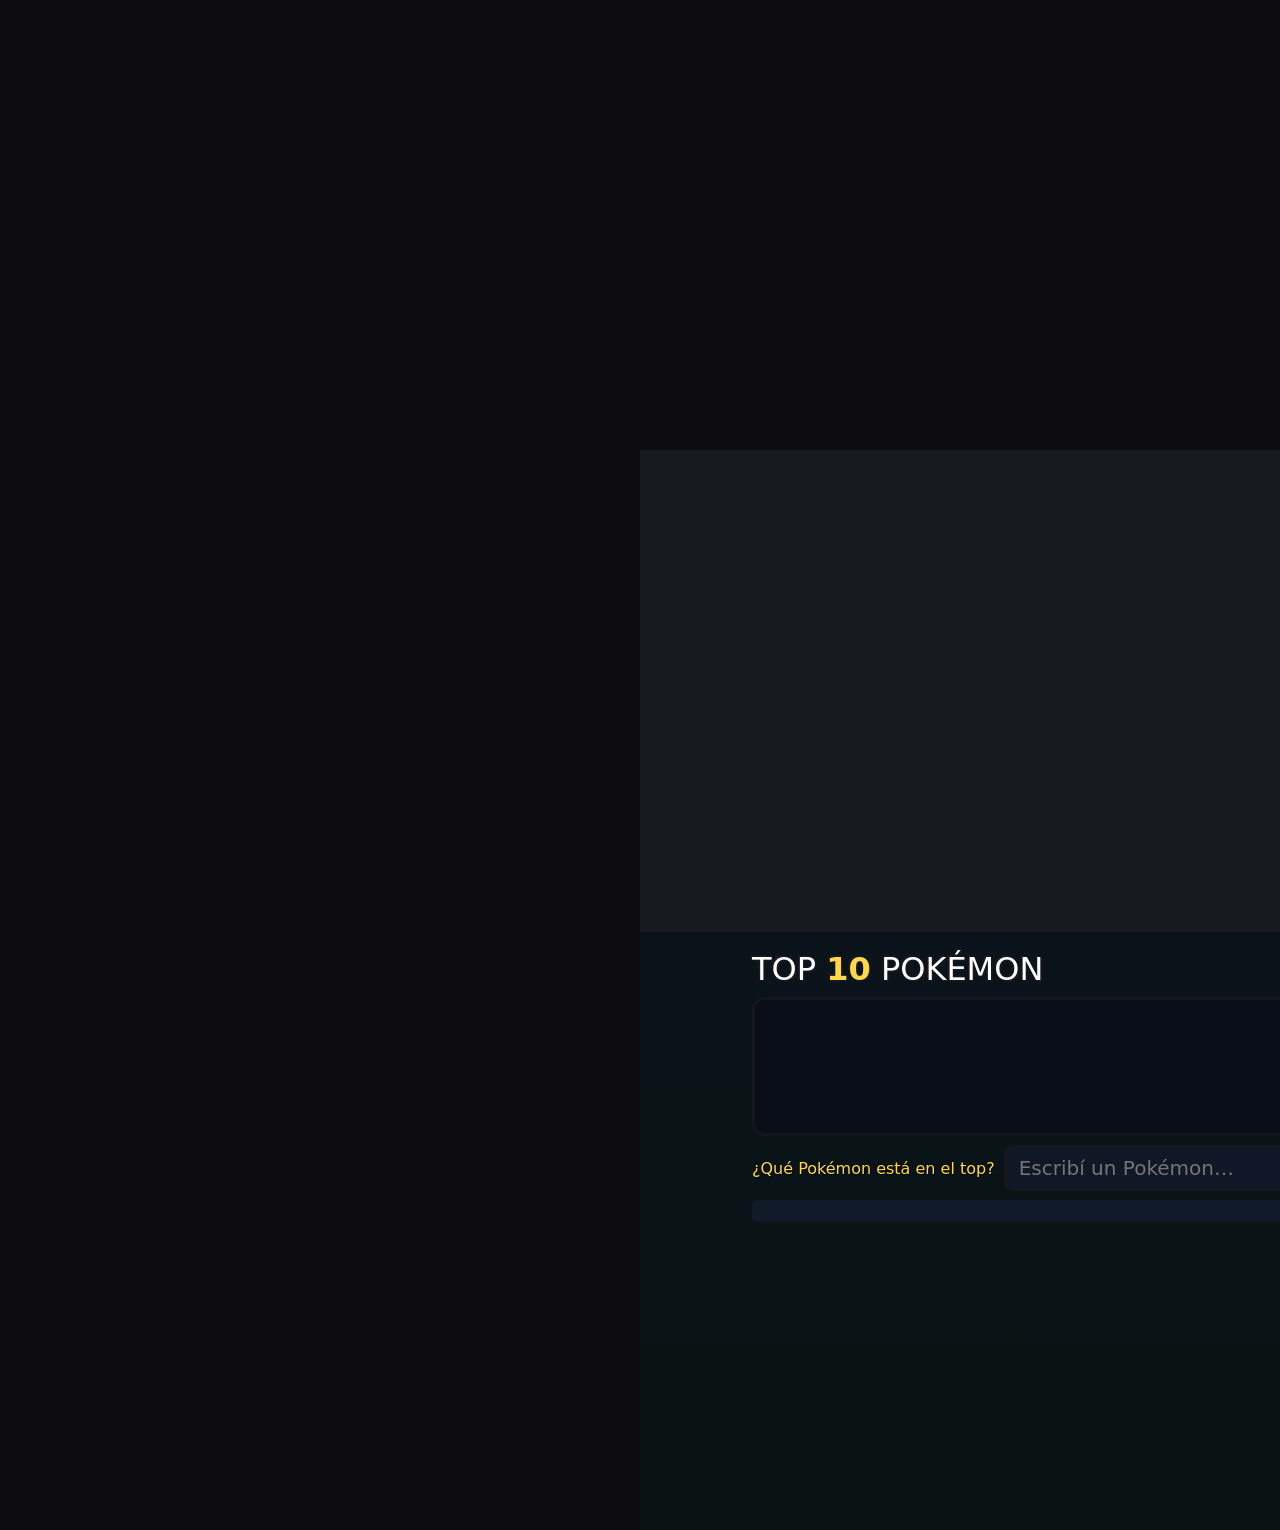
==== commit 9014092b: "Ajustar horizontal a 482/598, agregar cinco vidas y limpiar mensaje inicial" ====
--- a/top-10.html
+++ b/top-10.html
@@ -4,28 +4,32 @@
   <meta charset="utf-8">
   <meta name="viewport" content="width=device-width, initial-scale=1">
   <title>Top 10 Pokémon · Más buscados en 2026</title>
+  <link rel="icon" href="data:,">
   <link rel="stylesheet" href="css/common.css">
   <link rel="stylesheet" href="css/search-game.css">
 </head>
 <body class="search-mode clean">
 <main id="search-reel">
+  <div class="recording-banner banner-top" aria-hidden="true"><span>BANNER · 1080×78</span></div>
   <div class="camera-space"><span>ESPACIO PARA CÁMARAS</span></div>
   <section id="search-game" aria-label="Top 10 Pokémon">
     <div class="play-area">
-      <header><span class="brand">TOP <b>10</b> POKÉMON</span><span class="year">GOOGLE · 2026</span></header>
-      <div class="prompt"><h1>Pokémon de <span id="type-title">TIPO NORMAL</span><br>más buscados en 2026</h1><p>Enero–julio · 10 puestos ocultos · ¡Adiviná el ranking!</p></div>
+      <header><span class="brand">TOP <b>10</b> POKÉMON</span><span class="header-meta"><span id="lives" role="img" aria-label="5 de 5 vidas">♥♥♥♥♥</span><span class="year">GOOGLE · 2026</span></span></header>
+      <div class="prompt"><h1>Pokémon de <span id="type-title">TIPO NORMAL</span><br>más buscados en 2026</h1><p>10 puestos ocultos · ¡Adiviná el ranking!</p></div>
       <form id="search-answer" autocomplete="off"><label for="pokemon-answer" class="answer-label">¿Qué Pokémon está en el top?</label><input id="pokemon-answer" name="pokemon" placeholder="Escribí un Pokémon…" maxlength="60" spellcheck="false" disabled><button type="submit" disabled>RESPONDER ↵</button><span id="found-count">0 / 10</span></form>
       <div id="feedback" role="status" aria-live="polite">Cargando los datos. Las respuestas están ocultas.</div>
       <ol id="ranking" aria-label="Puestos del ranking"></ol>
 
     </div>
   </section>
+  <div class="recording-banner banner-bottom" aria-hidden="true"><span>BANNER + LOGO · 1080×270</span></div>
 </main>
 <aside id="control-panel" aria-label="Panel de control" hidden><header><h2>Panel de control</h2><button id="close-panel" aria-label="Cerrar panel">Cerrar · P</button></header><h3>Elegir tipo</h3>      <nav id="type-filter" aria-label="Elegir tipo"></nav>
       <footer><button id="undo" disabled>Deshacer</button><button id="reveal" disabled>Revelar respuestas…</button><button id="next" disabled>Siguiente tipo →</button><button id="mute" aria-label="Silenciar sonidos">🔊</button><button id="layout">↕ Vertical</button><button id="guides">Cámaras</button><button id="record">Tamaño grabación</button></footer>
       <details class="source"><summary>Fuente y reglas · sin respuestas</summary><p>Google Trends, enero–julio de 2026: promedio de interés relativo, no cantidad absoluta de búsquedas. Datos de PokéTrends (CC BY 4.0). La metodología declara consultas globales; sus metadatos también mencionan EE. UU., por lo que la cobertura geográfica del proveedor es ambigua. Se incluyen 1.021 especies con los siete meses completos; cuatro carecen de datos de 2026 y se excluyen, sin formas alternativas; los de doble tipo participan en ambos. Empates: número de Pokédex ascendente. Reto cooperativo, sin turnos ni puntajes. Adivinen los diez puestos entre todos. Cada tipo conserva su partida durante esta sesión.</p><p><a href="https://poke-trends.com/methodology" target="_blank" rel="noreferrer">Metodología del proveedor (puede contener spoilers)</a></p></details></aside>
 <dialog id="reveal-confirm"><h2>¿Revelar este top 10?</h2><p>Se mostrarán todas las respuestas de este tipo y terminará la ronda.</p><button id="cancel-reveal">Seguir jugando</button><button id="confirm-reveal">Sí, revelar respuestas</button></dialog>
 <script src="data/game-data.js"></script>
+<script src="data/search-2026.js"></script>
 <script src="js/letters.js"></script>
 <script src="js/audio.js"></script>
 <script src="js/search-game.js"></script>
--- a/css/search-game.css
+++ b/css/search-game.css
@@ -1,8 +1,8 @@
 body.search-mode{font-family:var(--pixel);color:#fff;overflow:hidden}
 #search-reel{width:1920px;height:1080px;position:absolute;left:50%;top:50%;transform-origin:center}
-.camera-space{height:390px;background:#181a20;display:flex;align-items:center;justify-content:center;color:#777;font:22px system-ui;letter-spacing:.15em}
+.camera-space{height:482px;background:#181a20;display:flex;align-items:center;justify-content:center;color:#777;font:22px system-ui;letter-spacing:.15em}
 body.clean .camera-space span{visibility:hidden}
-#search-game{height:690px;box-sizing:border-box;display:grid;grid-template-columns:minmax(0,1fr);gap:18px;padding:18px 22px;background:linear-gradient(#09182299,#081412cc),url('../assets/img/nature-1768605061922-3261.jpg') center/cover}
+#search-game{height:598px;box-sizing:border-box;display:grid;grid-template-columns:minmax(0,1fr);gap:18px;padding:18px 22px;background:linear-gradient(#09182299,#081412cc),url('../assets/img/nature-1768605061922-3261.jpg') center/cover}
 .play-area{min-width:0;display:flex;flex-direction:column;gap:9px;position:relative}
 .play-area header{display:flex;justify-content:space-between;align-items:center;font-size:27px;text-shadow:2px 2px var(--ink),-2px -2px var(--ink)}
 .brand b{color:var(--gold)}.year{font-size:16px;color:var(--gold)}
@@ -19,7 +19,7 @@
 .rank-number{font-size:24px;width:38px;color:var(--gold);flex:none;text-align:center}.rank-card .mystery{font-size:24px;color:#929bab;flex:1;text-align:center;letter-spacing:.22em}.rank-card img{width:49px;height:49px;object-fit:contain;image-rendering:pixelated}.rank-name{font-size:19px;flex:1;overflow-wrap:anywhere}.rank-card.solved{border-color:#56cd68;background:linear-gradient(135deg,#23562d,#142b20)}.rank-card.revealed{border-color:#b59136}.rank-card.solved{animation:reveal .25s ease-out}@keyframes reveal{from{transform:scale(.96);opacity:.3}to{transform:none;opacity:1}}
 footer{display:flex;gap:6px;flex-wrap:wrap}footer button{font-size:11px;padding:6px 9px}#reveal{margin-left:auto;background:#533026}.source{font:12px system-ui;color:#d1d5df}.source summary{cursor:pointer}.source[open]{position:relative;background:#101827;z-index:4;padding:14px;border:2px solid #777;border-radius:10px}.source p{line-height:1.5}.source a{color:#ffe078}
 dialog{max-width:440px;background:#172033;color:white;border:3px solid var(--gold);border-radius:14px;font:17px system-ui;padding:26px}dialog::backdrop{background:#000b}dialog button{font-size:14px;margin:6px 0}dialog h2{font:21px var(--pixel)}
-body.vertical #search-reel{width:1080px;height:1982px}body.vertical .camera-space{height:650px}body.vertical #search-game{height:1332px;grid-template-columns:minmax(0,1fr);gap:14px;padding:20px}
+body.vertical #search-reel{width:1080px;height:1982px}body.vertical .camera-space{height:650px}body.vertical #search-game{height:984px;grid-template-columns:minmax(0,1fr);gap:14px;padding:20px}
 body.vertical .play-area{gap:18px}body.vertical .prompt h1{font-size:32px}body.vertical .prompt p{font-size:19px}body.vertical #ranking{gap:12px}body.vertical .rank-name{font-size:24px}body.vertical .rank-card img{width:80px;height:80px}body.vertical .rank-number{font-size:30px}body.vertical footer button{font-size:16px}body.vertical #pokemon-answer{font-size:25px}body.vertical #feedback{font-size:20px;height:28px;line-height:28px}body.vertical .answer-label{font-size:20px}body.vertical .source{font-size:16px}
 body.recording{overflow:auto}body.recording #search-reel{position:relative;left:0;top:0;transform:none!important}
 @media(prefers-reduced-motion:reduce){.rank-card.solved{animation:none}}
@@ -30,3 +30,16 @@
 #control-panel footer{margin:18px 0 14px;gap:8px}#control-panel #reveal{margin-left:0}#control-panel .source{font:13px system-ui,sans-serif}#control-panel .source[open]{padding:10px}
 .play-area{padding:0 90px}.play-area header{font-size:32px}.prompt h1{font-size:32px}.prompt{padding:12px}#ranking{gap:10px 16px}.rank-name{font-size:28px}.rank-number{font-size:32px}.rank-card img{width:70px;height:70px}.rank-card .mystery{font-size:32px}
 body.vertical .play-area{padding:0}body.vertical #search-answer{flex-wrap:wrap}body.vertical .answer-label{flex-basis:100%}body.vertical #ranking{gap:14px}body.vertical .rank-name{font-size:25px}
+
+.header-meta{display:flex;align-items:center;gap:24px}#lives{color:#ff6475;font:34px/1 system-ui,sans-serif;letter-spacing:6px;text-shadow:2px 2px #16161f}
+
+/* Vertical: same recording zones as Letras Pokémon and Buscaminas. */
+.recording-banner{display:none}
+body.vertical .recording-banner{display:flex;align-items:center;justify-content:center;background:#8e1622;color:#ffffff47;font:600 22px/1 system-ui,sans-serif;letter-spacing:.25em}
+body.vertical .banner-top{height:78px}
+body.vertical .banner-bottom{height:270px}
+body.clean .recording-banner span{visibility:hidden}
+#search-game{overflow:hidden}
+.play-area{min-height:0}
+
+body:not(.vertical) .rank-card img{width:44px;height:44px}body:not(.vertical) .rank-name{font-size:24px}
